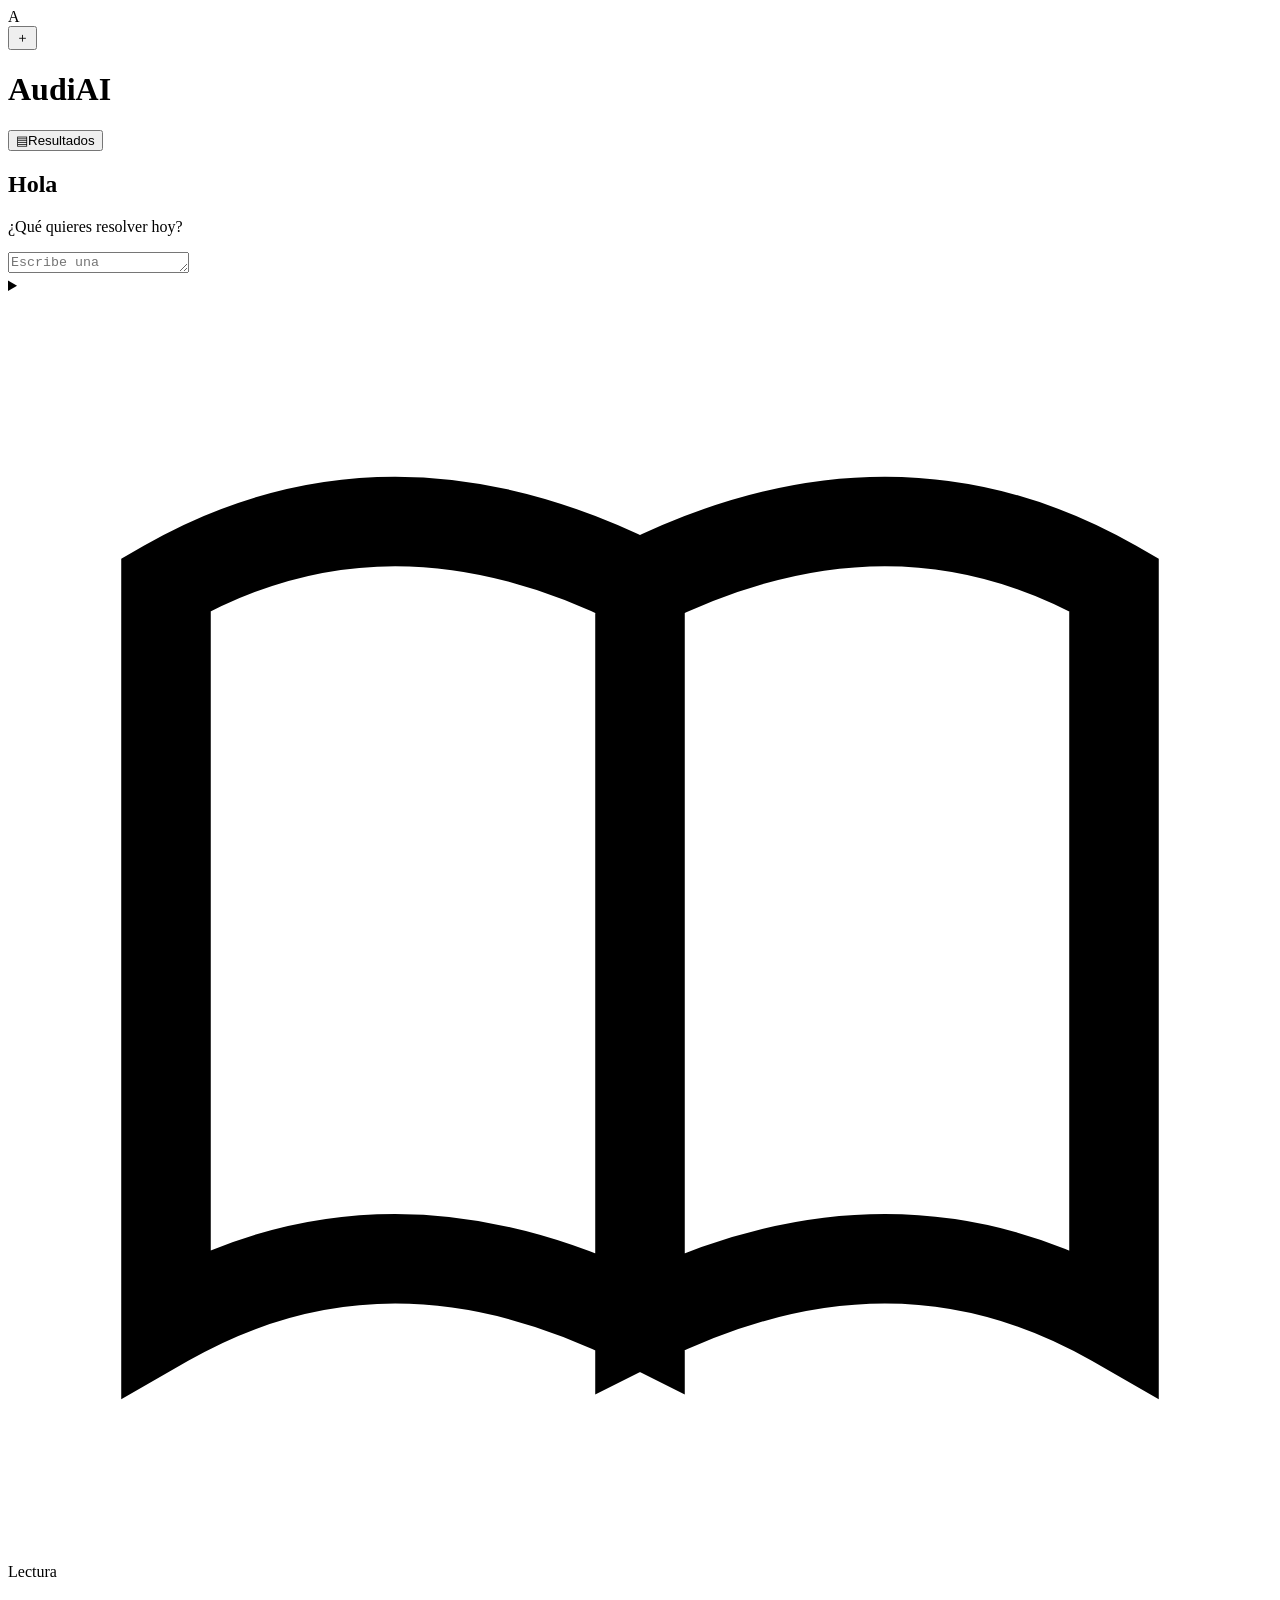
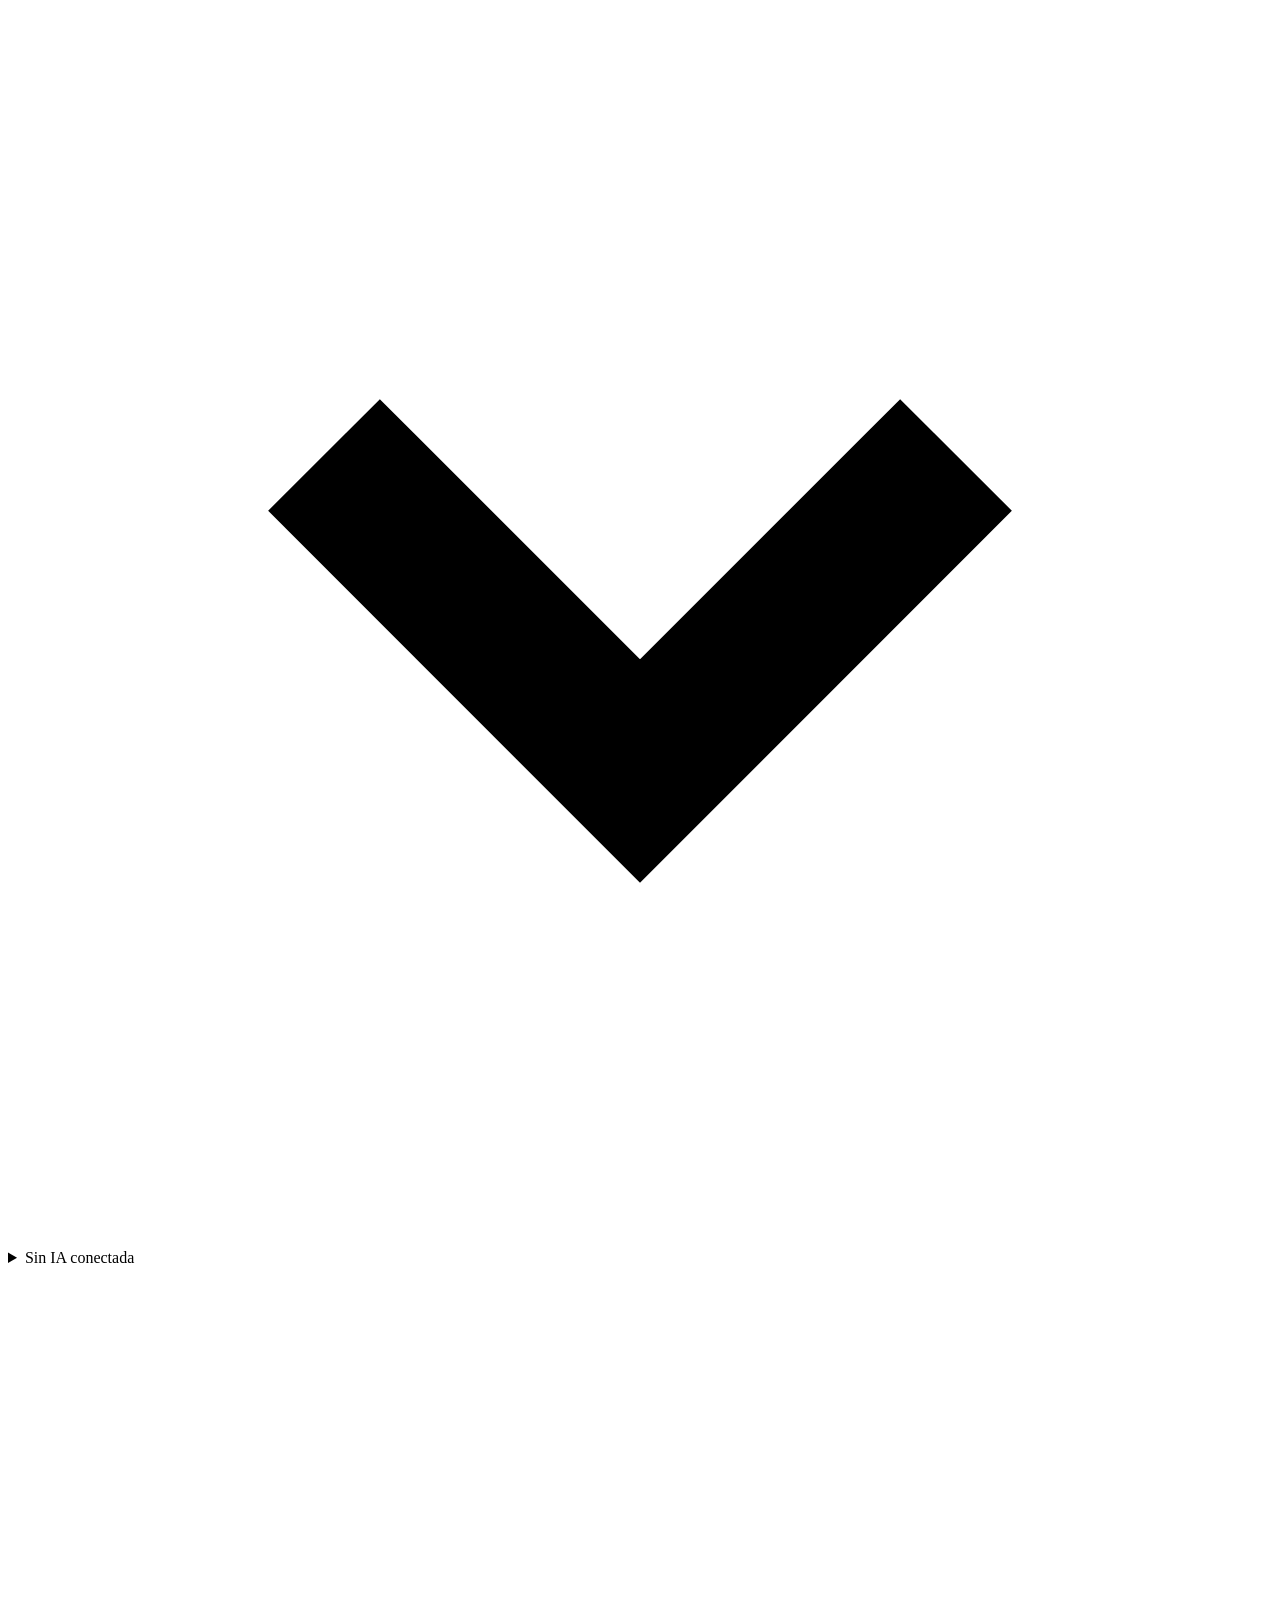
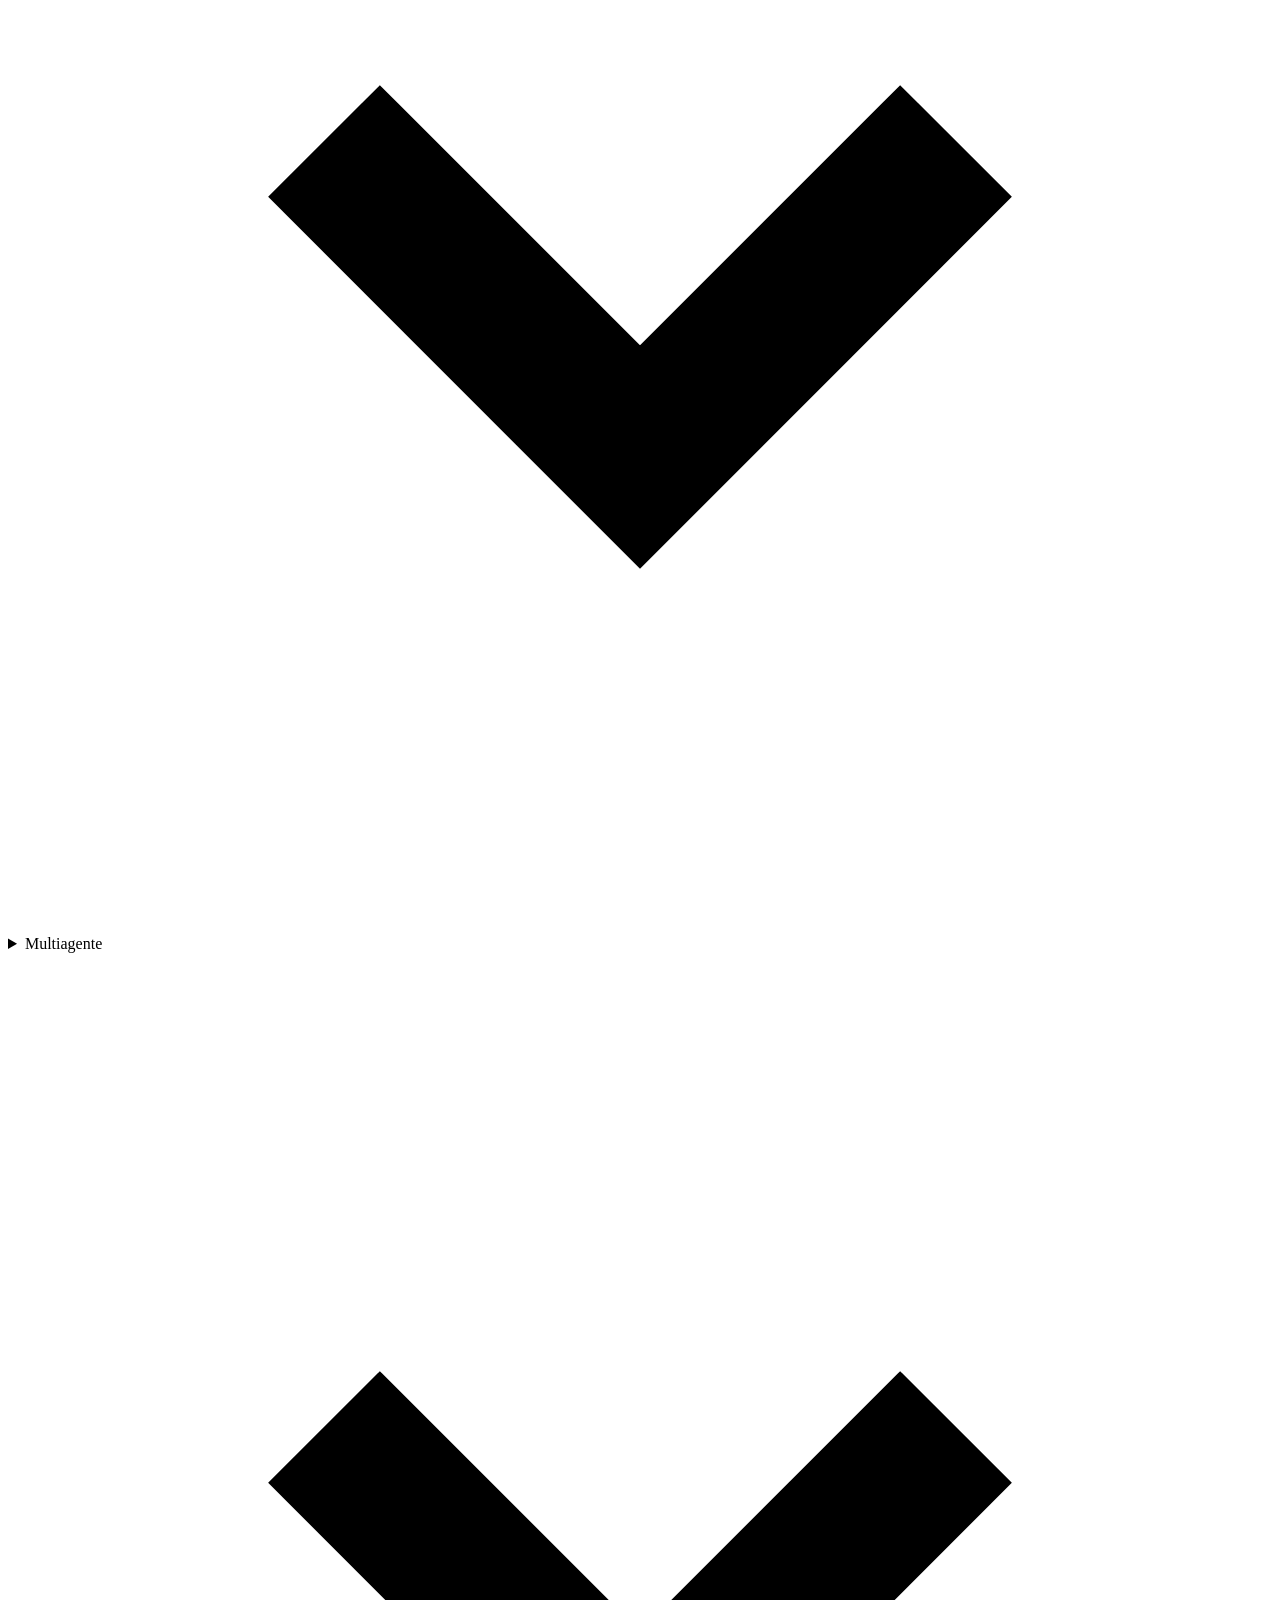
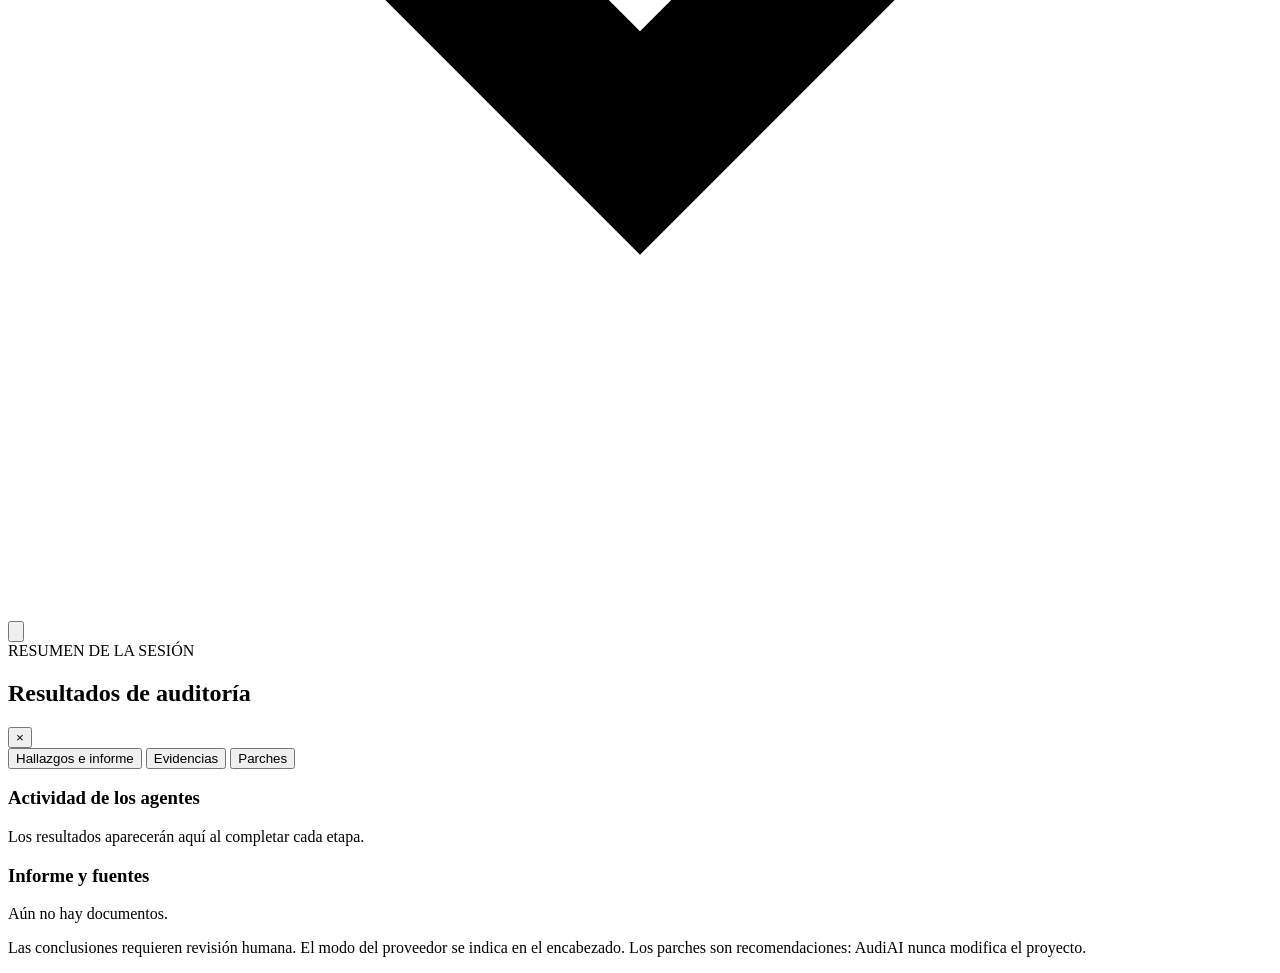
==== backend/app/static/index.html @ cd4c72d1 "Primer commit" ====
<!doctype html>
<html lang="es">
<head>
<meta charset="utf-8">
<meta name="viewport" content="width=device-width, initial-scale=1">
<meta name="theme-color" content="#ffffff">
<title>AudiAI</title>
<link rel="stylesheet" href="/assets/audiai.css">
</head>
<body>
<div class="app" id="app">
  <nav class="rail" aria-label="Navegación">
    <div class="rail-brand" aria-label="AudiAI">A</div>
    <button class="new-review" id="newSessionBtn" aria-label="Nueva auditoría" title="Nueva auditoría">＋</button>
  </nav>

  <div class="workspace">
    <header class="topbar">
      <div class="topbar-title">
        <h1>AudiAI</h1>
      </div>
      <div class="topbar-actions">
        <button class="panel-toggle" id="panelToggle" aria-expanded="false" aria-controls="sidePanel">
          <span aria-hidden="true">▤</span><span>Resultados</span><span class="panel-count" id="panelCount" hidden>0</span>
        </button>
      </div>
    </header>

    <div class="chat-area" id="chatArea">
      <div class="conversation">
        <section class="welcome" id="welcome">
          <h2 id="welcomeGreeting">Hola</h2>
          <p>¿Qué quieres resolver hoy?</p>
        </section>
        <div id="chatLog" aria-live="polite" aria-relevant="additions text"></div>
      </div>
    </div>

    <div class="composer-wrap">
      <form class="composer" id="messageForm">
        <div class="context-attachment" id="contextAttachment" hidden>
          <span class="context-attachment-icon" aria-hidden="true">▰</span>
          <span class="context-attachment-label" id="contextAttachmentLabel"></span>
          <button class="context-attachment-remove" id="removeContextBtn" type="button"
            aria-label="Quitar carpeta de contexto" title="Quitar carpeta de contexto">×</button>
        </div>
        <textarea id="messageInput" rows="1" aria-label="Mensaje"
          placeholder="Escribe una instrucción o pregunta"></textarea>
        <div class="composer-tools">
          <div class="composer-selectors">
            <details class="selector-menu" id="readMenu">
              <summary class="selector-chip" aria-label="Modo de lectura">
                <svg viewBox="0 0 24 24" fill="none" stroke="currentColor" stroke-width="1.7" aria-hidden="true">
                  <path d="M3 5.5c2.8-1.6 5.8-1.6 9 0v14c-3.2-1.6-6.2-1.6-9 0zm18 0c-2.8-1.6-5.8-1.6-9 0v14c3.2-1.6 6.2-1.6 9 0z"/>
                </svg>
                <span id="analysisModeChip">Lectura</span>
                <svg class="chevron" viewBox="0 0 12 12" fill="none" stroke="currentColor" stroke-width="1.5" aria-hidden="true"><path d="m3 4.5 3 3 3-3"/></svg>
              </summary>
              <div class="selector-popover">
                <label class="selector-option" for="analysisModeSelector">
                  <span>Enfoque</span>
                  <select id="analysisModeSelector" aria-label="Enfoque de auditoría"
                    aria-describedby="analysisModeHint">
                    <option value="reading">Lectura</option>
                    <option value="research">Investigación</option>
                    <option value="unspecified">Sin especificar</option>
                  </select>
                  <span class="selector-hint" id="analysisModeHint"></span>
                </label>
                <label class="selector-option" for="sensitivePolicy">
                  <span>Archivos confidenciales</span>
                  <select id="sensitivePolicy" aria-label="Política de archivos confidenciales"
                    aria-describedby="sensitivePolicyHint">
                    <option value="ask">Pedir permiso</option>
                    <option value="exclude">Excluir siempre</option>
                  </select>
                  <span class="selector-hint" id="sensitivePolicyHint">
                    AudiAI pedirá permiso antes de leerlos, o puedes excluirlos siempre.
                  </span>
                </label>
              </div>
            </details>
            <details class="selector-menu" id="modelMenu">
              <summary class="selector-chip" aria-label="Modelo de inteligencia artificial">
                <span id="modelChip">Sin IA conectada</span>
                <svg class="chevron" viewBox="0 0 12 12" fill="none" stroke="currentColor" stroke-width="1.5" aria-hidden="true"><path d="m3 4.5 3 3 3-3"/></svg>
              </summary>
              <div class="selector-popover" id="modelDetails">
                <strong>Modelo de IA</strong>
                <label class="selector-option" for="modelSelector">
                  <span>Proveedor</span>
                  <select id="modelSelector" aria-label="Seleccionar modelo conectado"
                    aria-describedby="modelDescription">
                    <option value="local">Auto</option>
                  </select>
                  <span class="selector-hint" id="modelDescription"></span>
                </label>
              </div>
            </details>
          </div>
          <span class="tool-spacer"></span>
          <details class="selector-menu" id="agentModeMenu">
            <summary class="selector-chip" aria-label="Modo de agentes">
              <span id="agentModeChip">Multiagente</span>
              <svg class="chevron" viewBox="0 0 12 12" fill="none" stroke="currentColor" stroke-width="1.5" aria-hidden="true"><path d="m3 4.5 3 3 3-3"/></svg>
            </summary>
            <div class="selector-popover">
              <strong>Modo de trabajo</strong>
              <label class="selector-option" for="agentModeSelector">
                <span>Orquestación</span>
                <select id="agentModeSelector" aria-label="Modo de agentes"
                  aria-describedby="agentModeHint">
                  <option value="multiagent">Multiagente</option>
                  <option value="agent">Agente</option>
                </select>
                <span class="selector-hint" id="agentModeHint"></span>
              </label>
            </div>
          </details>
          <button class="context-btn" id="contextBtn" type="button" aria-label="Elegir carpeta del proyecto; se analizará localmente sin subir archivos" title="Elegir carpeta del proyecto · análisis local, sin subir archivos" hidden>
            <svg viewBox="0 0 24 24" fill="none" stroke="currentColor" stroke-width="1.7" stroke-linecap="round" stroke-linejoin="round" aria-hidden="true"><path d="M3.5 7.5a2 2 0 0 1 2-2h4l2 2h6.9a2 2 0 0 1 2 2v7a2 2 0 0 1-2 2h-13a2 2 0 0 1-2-2z"/><path d="M3.8 10h16.4"/><path d="M12 12.5v5m-2.5-2.5h5"/></svg>
          </button>
          <button class="send" id="sendBtn" type="submit" aria-label="Enviar mensaje" title="Enviar mensaje">
            <svg viewBox="0 0 24 24" fill="none" stroke="currentColor" stroke-width="2" stroke-linecap="round" stroke-linejoin="round" aria-hidden="true"><path d="M12 19V5m-6 6 6-6 6 6"/></svg>
          </button>
        </div>
      </form>
    </div>
  </div>

  <aside class="side-panel" id="sidePanel" aria-label="Panel de revisión" aria-hidden="true">
    <div class="panel-head">
      <div><span class="eyebrow">RESUMEN DE LA SESIÓN</span><h2>Resultados de auditoría</h2></div>
      <button class="close-panel" id="closePanel" aria-label="Cerrar resultados">×</button>
    </div>
    <div class="tabs" role="tablist">
      <button class="tab active" id="reviewTab" role="tab" aria-selected="true" data-panel-tab="review">Hallazgos e informe</button>
      <button class="tab" id="evidenceTab" role="tab" aria-selected="false" data-panel-tab="evidence">Evidencias</button>
      <button class="tab" id="patchTab" role="tab" aria-selected="false" data-panel-tab="patches">Parches</button>
    </div>
    <div class="panel-body" id="reviewBody" role="tabpanel">
      <div class="summary-metrics" id="summaryMetrics" aria-label="Resumen cuantitativo"></div>
      <h3>Actividad de los agentes</h3>
      <div id="readyList"><p class="empty">Los resultados aparecerán aquí al completar cada etapa.</p></div>
      <div class="report-heading">
        <h3 class="subhead">Informe y fuentes</h3>
        <button class="btn secondary report-download" id="downloadReportBtn" type="button" hidden>
          Descargar README
        </button>
      </div>
      <div id="docsList"><p class="empty">Aún no hay documentos.</p></div>
    </div>
    <div class="panel-body" id="patchBody" role="tabpanel" hidden>
      <h3>Recomendaciones de remediación</h3>
      <div id="patchList"><p class="empty">Aún no hay parches.</p></div>
    </div>
    <div class="panel-body" id="evidenceBody" role="tabpanel" hidden>
      <h3 id="evidenceHeading">Evidencia recopilada</h3>
      <div id="evidenceList"><p class="empty">Aún no hay evidencias.</p></div>
    </div>
    <p class="panel-disclaimer">Las conclusiones requieren revisión humana. El modo del proveedor se indica en el encabezado. Los parches son recomendaciones: AudiAI nunca modifica el proyecto.</p>
  </aside>
</div>
<div class="toast" id="toast" role="status"></div>

<script src="/assets/audiai.js" defer></script>
</body>
</html>
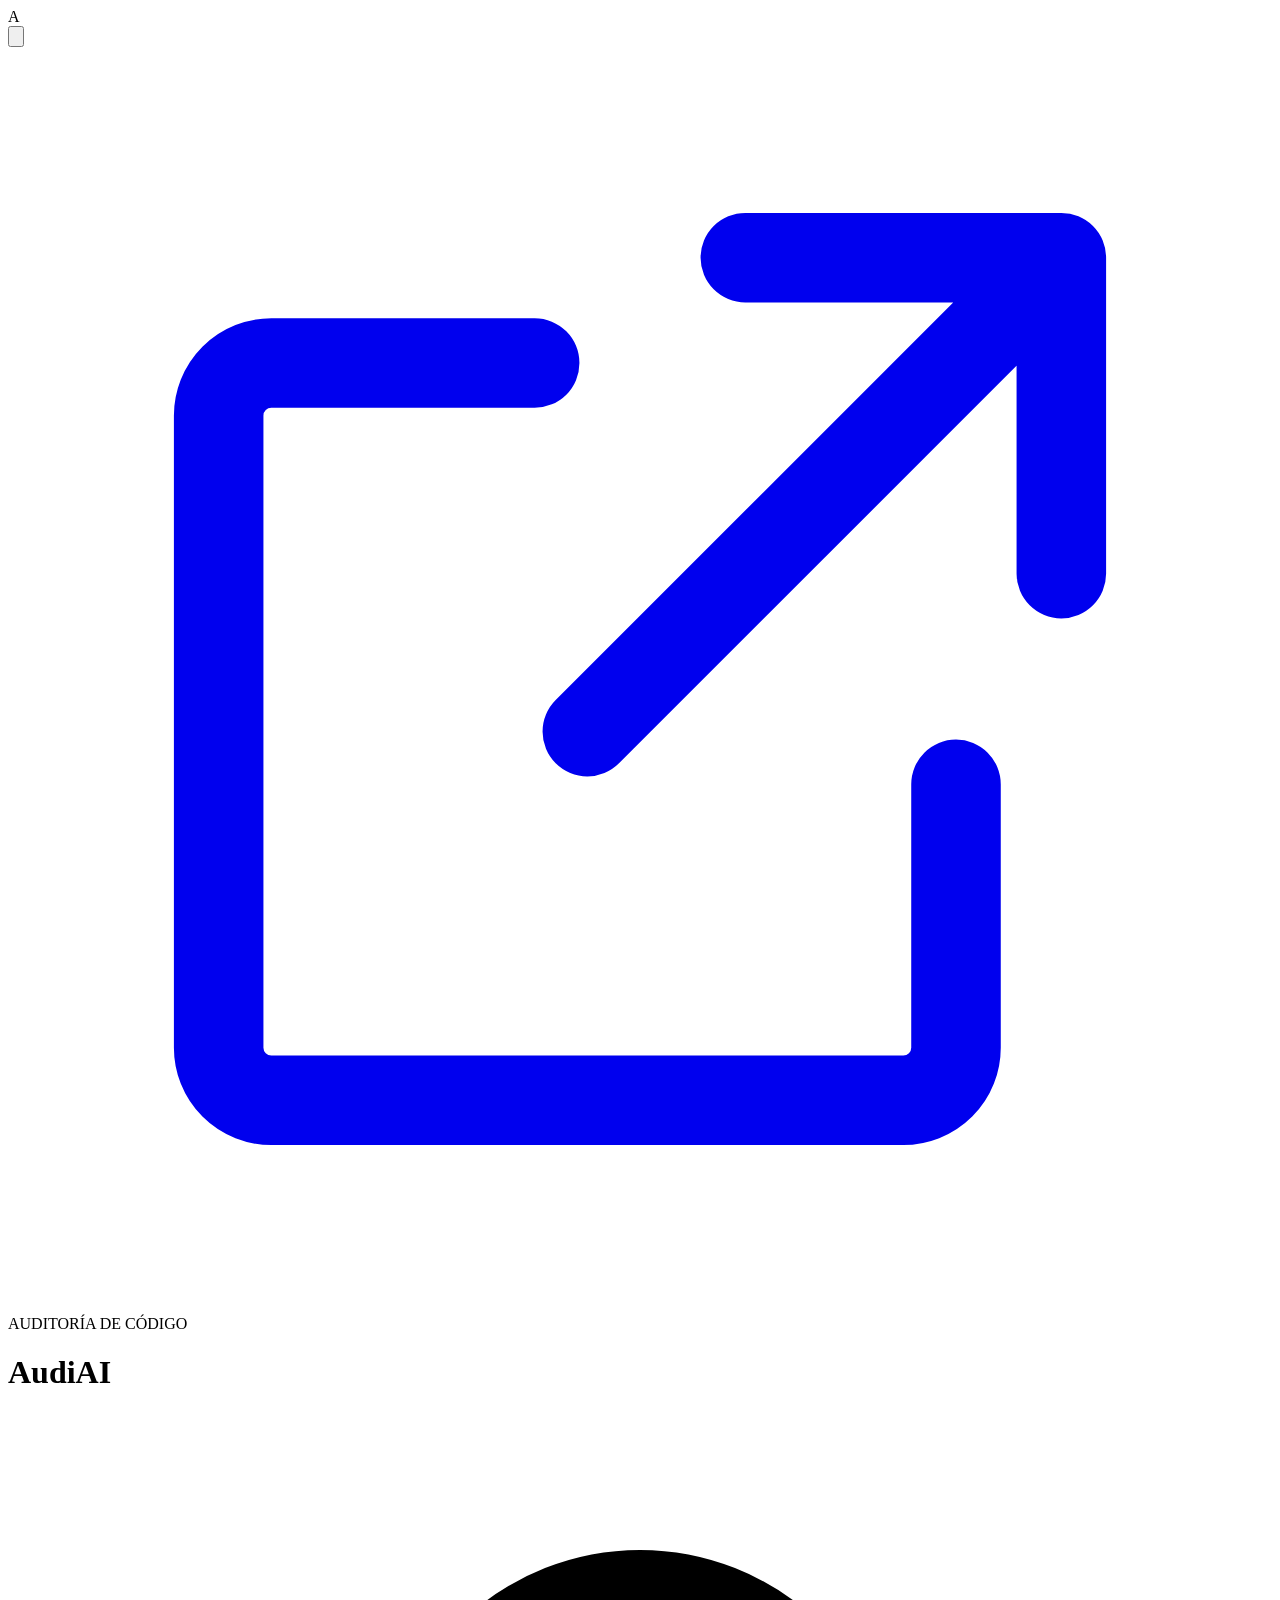
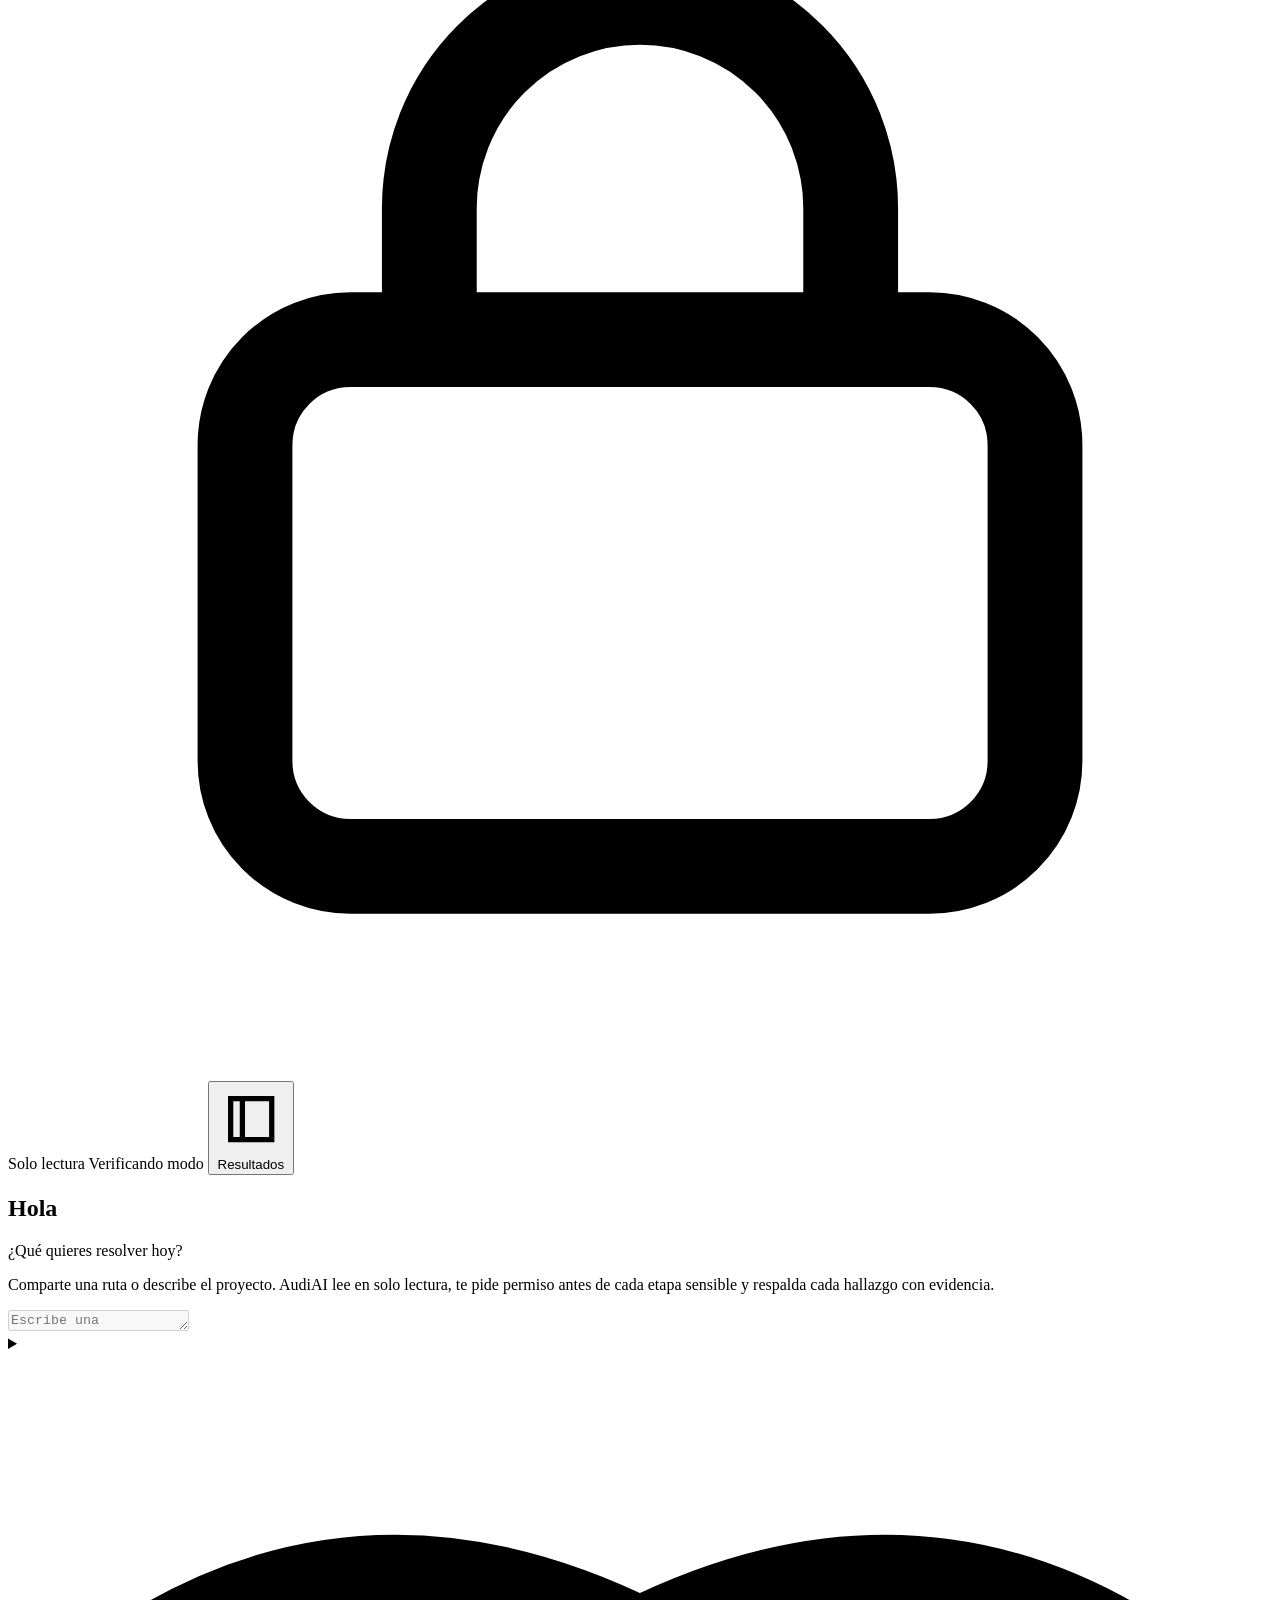
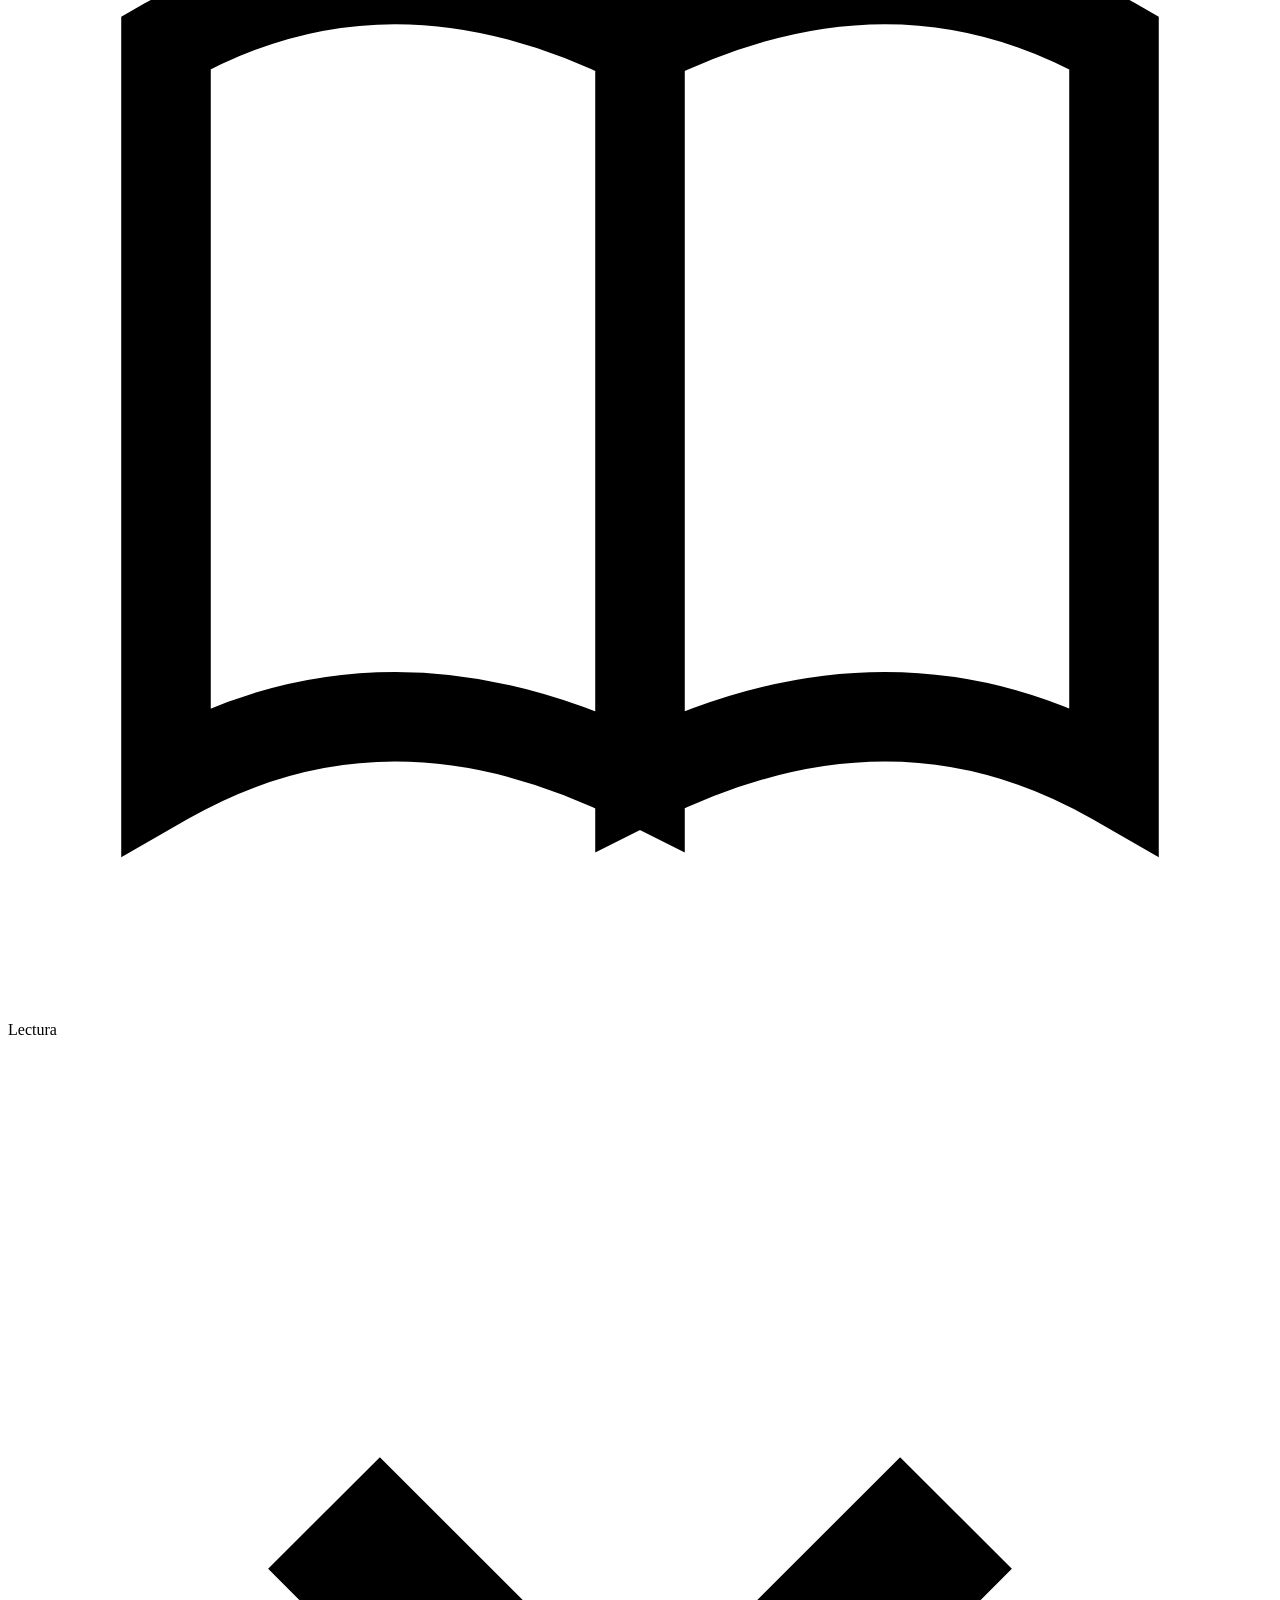
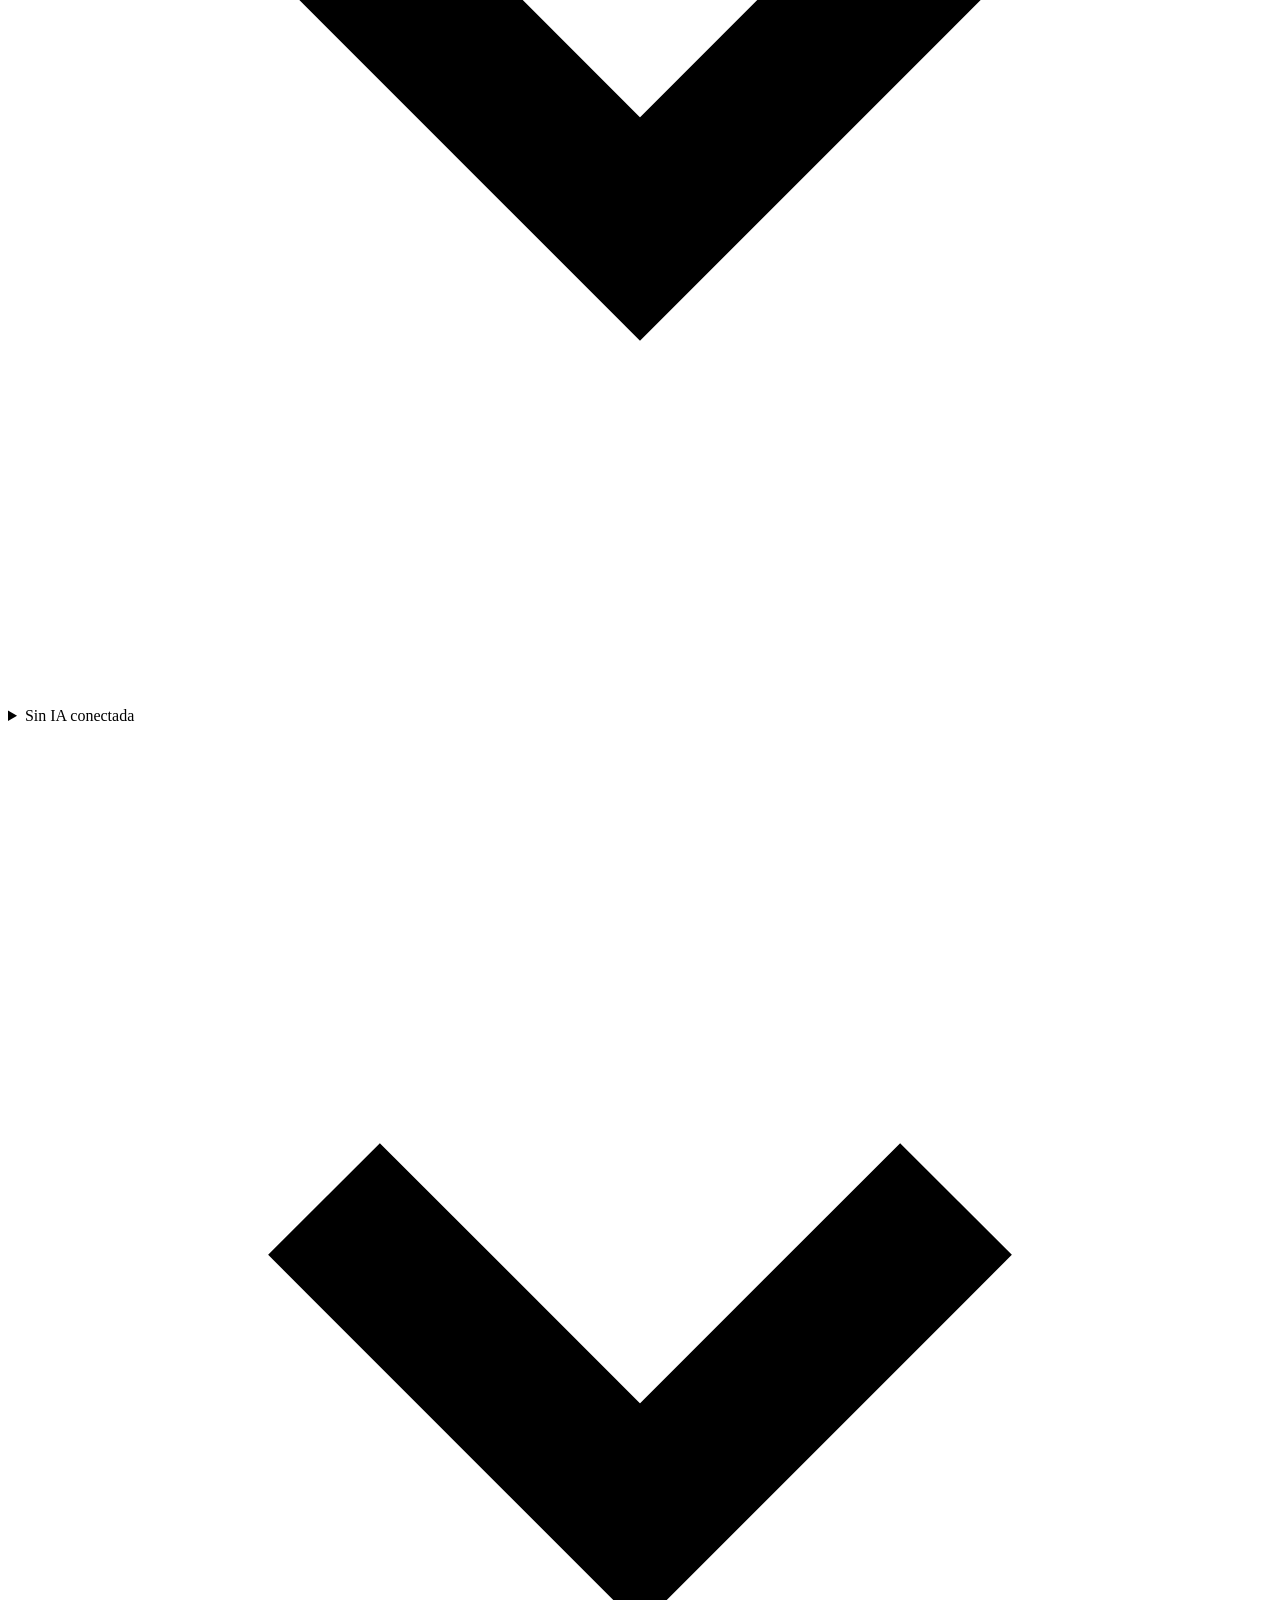
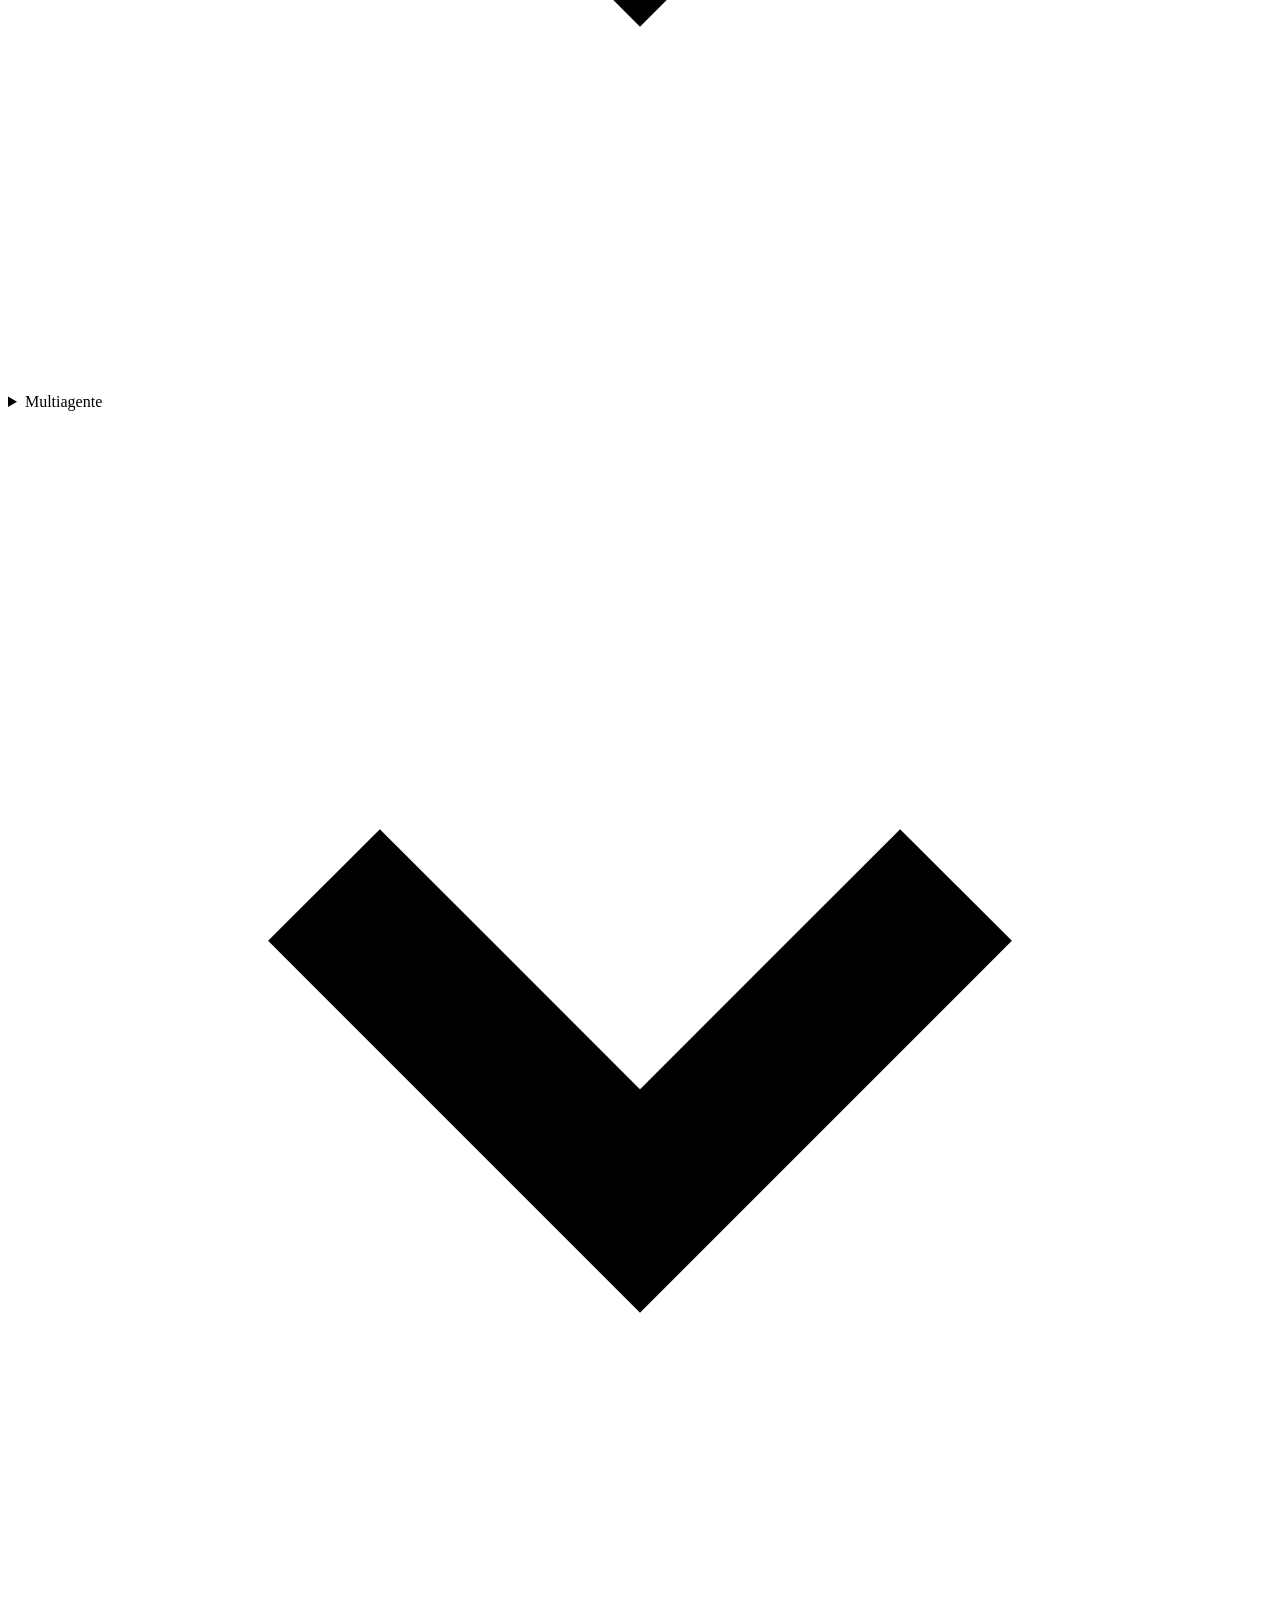
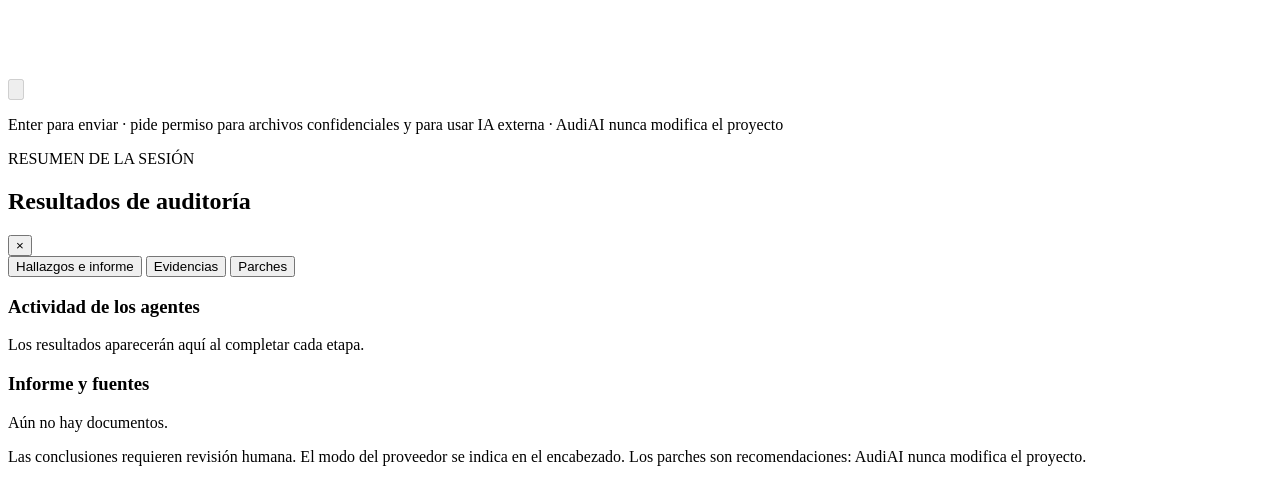
==== commit 16aa1c93: "feat: connect OpenRouter and add demo video" ====
--- a/backend/app/static/index.html
+++ b/backend/app/static/index.html
@@ -11,17 +11,30 @@
 <div class="app" id="app">
   <nav class="rail" aria-label="Navegación">
     <div class="rail-brand" aria-label="AudiAI">A</div>
-    <button class="new-review" id="newSessionBtn" aria-label="Nueva auditoría" title="Nueva auditoría">＋</button>
+    <button class="new-review" id="newSessionBtn" aria-label="Nueva auditoría" title="Nueva auditoría">
+      <svg viewBox="0 0 24 24" fill="none" stroke="currentColor" stroke-width="1.8" stroke-linecap="round" aria-hidden="true"><path d="M12 5v14M5 12h14"/></svg>
+    </button>
+    <div class="rail-spacer"></div>
+    <a class="rail-link" href="/classic" title="Interfaz clásica" aria-label="Interfaz clásica">
+      <svg viewBox="0 0 24 24" fill="none" stroke="currentColor" stroke-width="1.7" stroke-linecap="round" stroke-linejoin="round" aria-hidden="true"><path d="M14 4h6v6M20 4l-9 9"/><path d="M18 14v5a1 1 0 0 1-1 1H5a1 1 0 0 1-1-1V7a1 1 0 0 1 1-1h5"/></svg>
+    </a>
   </nav>
 
   <div class="workspace">
     <header class="topbar">
       <div class="topbar-title">
+        <span class="topbar-kicker">AUDITORÍA DE CÓDIGO</span>
         <h1>AudiAI</h1>
       </div>
       <div class="topbar-actions">
+        <span class="trust-badge">
+          <svg viewBox="0 0 24 24" fill="none" stroke="currentColor" stroke-width="1.8" stroke-linecap="round" stroke-linejoin="round" aria-hidden="true"><rect x="4.5" y="10" width="15" height="10" rx="2"/><path d="M8 10V7.5a4 4 0 0 1 8 0V10"/></svg>
+          Solo lectura
+        </span>
+        <span class="mode-badge" id="providerBadge">Verificando modo</span>
         <button class="panel-toggle" id="panelToggle" aria-expanded="false" aria-controls="sidePanel">
-          <span aria-hidden="true">▤</span><span>Resultados</span><span class="panel-count" id="panelCount" hidden>0</span>
+          <svg viewBox="0 0 24 24" fill="none" stroke="currentColor" stroke-width="1.8" stroke-linecap="round" aria-hidden="true"><path d="M5 5h14v14H5zM9 5v14"/></svg>
+          <span>Resultados</span><span class="panel-count" id="panelCount" hidden>0</span>
         </button>
       </div>
     </header>
@@ -31,6 +44,7 @@
         <section class="welcome" id="welcome">
           <h2 id="welcomeGreeting">Hola</h2>
           <p>¿Qué quieres resolver hoy?</p>
+          <p class="scope-note">Comparte una ruta o describe el proyecto. AudiAI lee en solo lectura, te pide permiso antes de cada etapa sensible y respalda cada hallazgo con evidencia.</p>
         </section>
         <div id="chatLog" aria-live="polite" aria-relevant="additions text"></div>
       </div>
@@ -39,13 +53,15 @@
     <div class="composer-wrap">
       <form class="composer" id="messageForm">
         <div class="context-attachment" id="contextAttachment" hidden>
-          <span class="context-attachment-icon" aria-hidden="true">▰</span>
+          <span class="context-attachment-icon" aria-hidden="true">
+            <svg viewBox="0 0 24 24" fill="none" stroke="currentColor" stroke-width="1.7" stroke-linecap="round" stroke-linejoin="round"><path d="M3.5 7.5a2 2 0 0 1 2-2h4l2 2h6.9a2 2 0 0 1 2 2v7a2 2 0 0 1-2 2h-13a2 2 0 0 1-2-2z"/></svg>
+          </span>
           <span class="context-attachment-label" id="contextAttachmentLabel"></span>
           <button class="context-attachment-remove" id="removeContextBtn" type="button"
             aria-label="Quitar carpeta de contexto" title="Quitar carpeta de contexto">×</button>
         </div>
         <textarea id="messageInput" rows="1" aria-label="Mensaje"
-          placeholder="Escribe una instrucción o pregunta"></textarea>
+          placeholder="Escribe una instrucción o pregunta" disabled></textarea>
         <div class="composer-tools">
           <div class="composer-selectors">
             <details class="selector-menu" id="readMenu">
@@ -57,6 +73,7 @@
                 <svg class="chevron" viewBox="0 0 12 12" fill="none" stroke="currentColor" stroke-width="1.5" aria-hidden="true"><path d="m3 4.5 3 3 3-3"/></svg>
               </summary>
               <div class="selector-popover">
+                <strong>Alcance del análisis</strong>
                 <label class="selector-option" for="analysisModeSelector">
                   <span>Enfoque</span>
                   <select id="analysisModeSelector" aria-label="Enfoque de auditoría"
@@ -120,11 +137,12 @@
           <button class="context-btn" id="contextBtn" type="button" aria-label="Elegir carpeta del proyecto; se analizará localmente sin subir archivos" title="Elegir carpeta del proyecto · análisis local, sin subir archivos" hidden>
             <svg viewBox="0 0 24 24" fill="none" stroke="currentColor" stroke-width="1.7" stroke-linecap="round" stroke-linejoin="round" aria-hidden="true"><path d="M3.5 7.5a2 2 0 0 1 2-2h4l2 2h6.9a2 2 0 0 1 2 2v7a2 2 0 0 1-2 2h-13a2 2 0 0 1-2-2z"/><path d="M3.8 10h16.4"/><path d="M12 12.5v5m-2.5-2.5h5"/></svg>
           </button>
-          <button class="send" id="sendBtn" type="submit" aria-label="Enviar mensaje" title="Enviar mensaje">
+          <button class="send" id="sendBtn" type="submit" aria-label="Enviar mensaje" title="Enviar mensaje" disabled>
             <svg viewBox="0 0 24 24" fill="none" stroke="currentColor" stroke-width="2" stroke-linecap="round" stroke-linejoin="round" aria-hidden="true"><path d="M12 19V5m-6 6 6-6 6 6"/></svg>
           </button>
         </div>
       </form>
+      <p class="composer-footnote">Enter para enviar · pide permiso para archivos confidenciales y para usar IA externa · AudiAI nunca modifica el proyecto</p>
     </div>
   </div>
 
